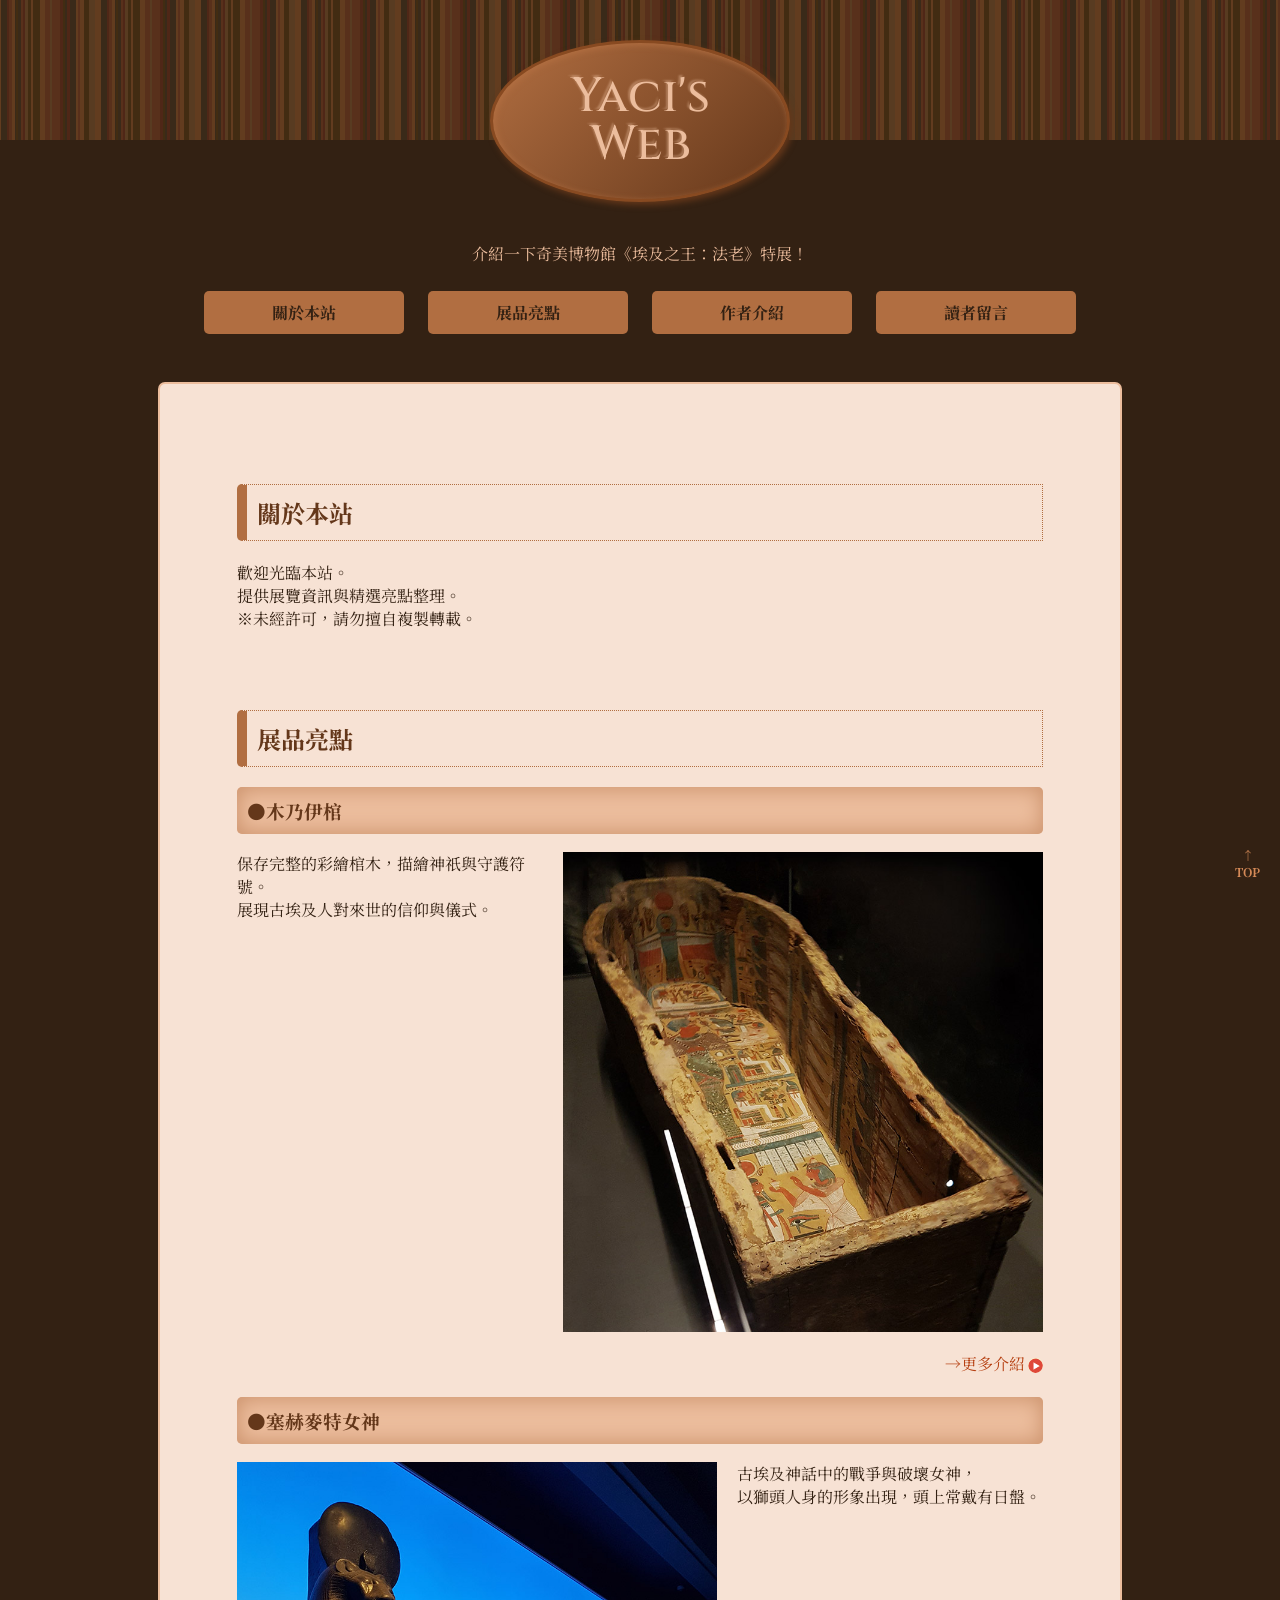
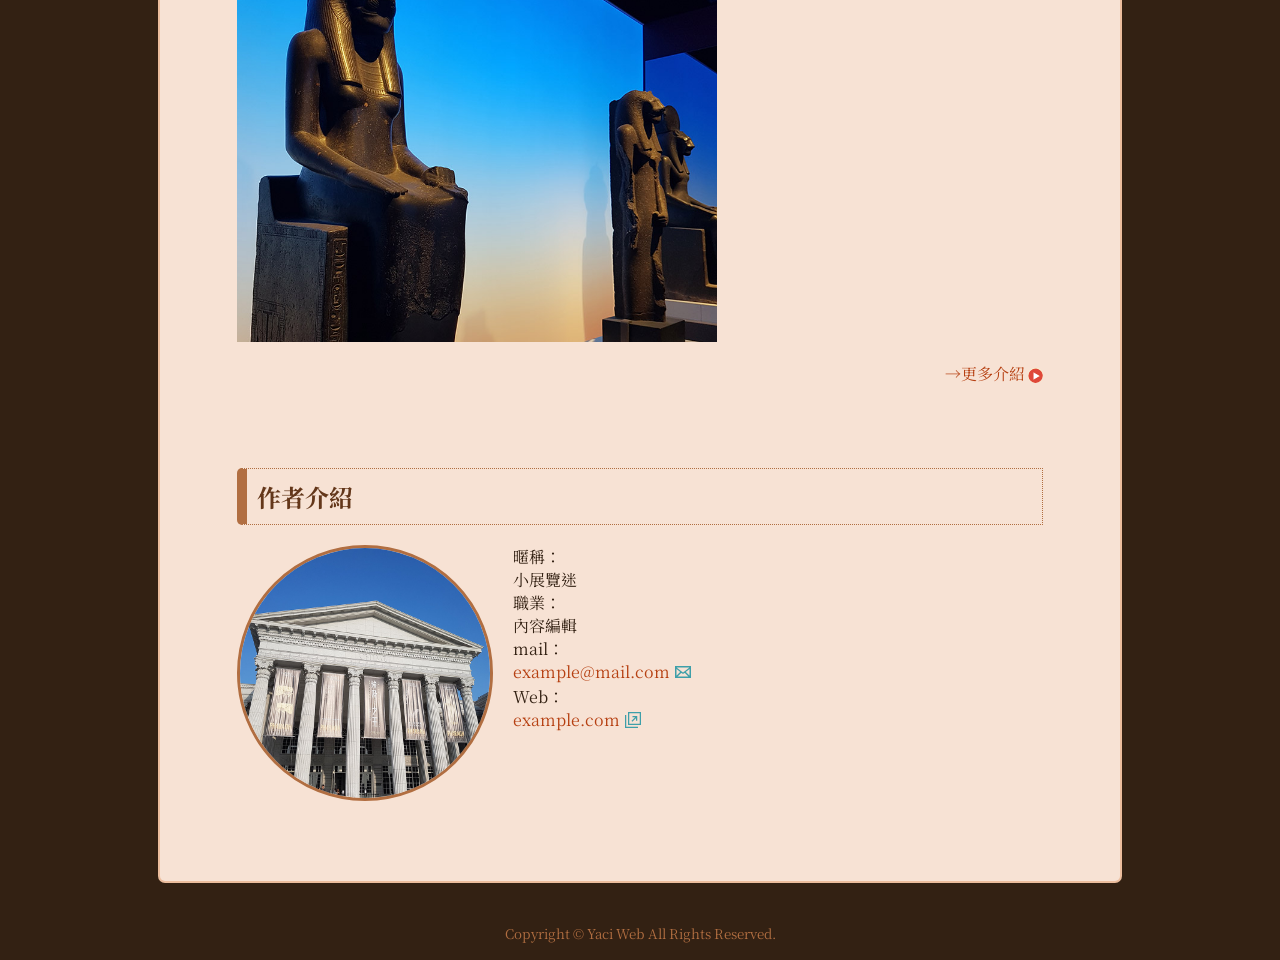
==== index.html @ 32d06dc4 "feat:建立網站" ====
<!DOCTYPE html>
<html lang="zh">

<head>
  <meta charset="UTF-8">
  <meta name="viewport" content="width=device-width, initial-scale=1.0">
  <title>Yaci's Web</title>
  <link rel="stylesheet" href="./css/style.css">
</head>

<body>
  <main>
    <header>
      <h1>Yaci's Web</h1>
      <p>介紹一下奇美博物館《埃及之王：法老》特展！</p>
    </header>
    <nav>
      <a href="#" class="top">↑<br>TOP</a>
      <ul class="menu">
        <li><a href="index.html#intro">關於本站</a></li>
        <li><a href="index.html#exhibits">展品亮點</a></li>
        <li><a href="index.html#about">作者介紹</a></li>
        <li><a href="table.html">讀者留言</a></li>
      </ul>
    </nav>
    <div class="content">
      <section id="intro">
        <h2>關於本站</h2>
        <p> 歡迎光臨本站。<br> 提供展覽資訊與精選亮點整理。<br> ※未經許可，請勿擅自複製轉載。 </p>
      </section>
      <section id="exhibits">
        <h2>展品亮點</h2>
        <section>
          <h3>●木乃伊棺</h3>
          <img src="./images/img1.jpg" alt="" width="480" height="360" class="imgR">
          <p>保存完整的彩繪棺木，描繪神祇與守護符號。<br> 展現古埃及人對來世的信仰與儀式。</p>
          <p class="clear more"><a href="./con1.html">→更多介紹</a></p>
        </section>
        <section>
          <h3>●塞赫麥特女神</h3><img src="./images/img2.jpg" alt="" width="480" height="360" class="imgL">
          <p> 古埃及神話中的戰爭與破壞女神，<br> 以獅頭人身的形象出現，頭上常戴有日盤。 </p>
          <p class="clear more"><a href="./con2.html">→更多介紹</a></p>
        </section>
      </section>
      <section id="about" class="clearfix">
        <h2>作者介紹</h2> <img src="./images/about.jpg" alt="about" width="250" class="imgL imgRad">
        <dl>
          <dt class="m">暱稱：</dt>
          <dd>小展覽迷</dd>
          <dt>職業：</dt>
          <dd>內容編輯</dd>
          <dt>mail：</dt>
          <dd><a href="mailto:example@mail.com">example@mail.com</a></dd>
          <dt>Web：</dt>
          <dd><a href="https://example.com" target="_blank">example.com</a></dd>
        </dl>
      </section>
    </div>
    <footer>
      <p><small>Copyright © Yaci Web All Rights Reserved.</small></p>
    </footer>
  </main>
</body>

</html>
---- css/style.css ----
@charset "utf-8";
@import url('https://fonts.googleapis.com/css2?family=Cinzel:wght@400..900&family=Noto+Serif+TC:wght@200..900&display=swap');

/*視窗背景色設定*/
body {
    background: #332113 url(../images/bg.png) repeat-x;
    color: #ecbd9d;
    font-family: "Noto Serif TC", serif;
    /* background-color: #fbf9cc;
    background-image: url(../images/bg.png);
    background-repeat: repeat-x; */
    /* 背景中間偏移使用calc()函數，四值語法不允許center + 20px */
    /* background-position: calc(50% + 10vw) top;
    background-position: top 50px right 50px; */
}

/*連結顏色設定*/
a {
    color: #b64012;
    text-decoration: none;
}
a:visited {
    color: #64371a;
}
a:hover {
    color: #b61212;
}
/* a:link {
    color: green;
    text-decoration: none;
}
a:visited {
    color: pink;
}
a:hover {
    color: orange;
}
a:active {
    color: brown;
} */
a,
input[type="button"],
input[type="submit"],
input[type="reset"] {
    transition: .2s ease-in-out;
    transition-property: transform background-color;
}
/*頁首,導覽,頁尾的共通設定*/
header,
.menu,
footer {
    text-align: center;
}
footer {
    color: #b16e41;
}

/*頁面標題設定*/
h1 {
    color: #ecbd9d;
    /* background-color: #b16e41; */
    background-image: linear-gradient(135deg, #b16e41, #64371a);
    font-family: "Cinzel", serif;
    font-weight: 500;
    font-size: 300%;
    line-height: 1em;
    width: 300px;
    padding: 30px;
    margin: 40px auto;
    border: 3px solid #884a21;
    border-radius: 50%;
    box-sizing: border-box;
    text-shadow: -2px -2px 2px rgba(236, 189, 157, .4);
    box-shadow: 3px 3px 6px #64371a, 2px 2px 6px #b16e41 inset;
}

/*導覽樣式設定*/
/* nav {
    position: sticky;
    top: 0px;
    background-color: #332113;
    width: 100%;
} */
.menu {
    width: 85%;
    margin: 0 auto;
    list-style-type: none;
    padding: 10px 0;
    /* display: flex;
    justify-content: center;
    flex-wrap: wrap;
    gap: 3%; */
}
.menu li {
    /* flex-grow: 1;
    max-width: 200px; */
    display: inline-block;
    width: 20%;
    max-width: 200px;
    margin: 0 10px;
}
.menu a {
    color: #332113;
    font-weight: bold;
    background-color: #b16e41;
    padding: 10px 5px;
    border-radius: 5px;
    display: block;
    transform: translate(0px, 0px);
}
.menu a:hover {
    color: #332113;
    background-color: #d48957;
    transform: translate(1px, 1px);
}
.menu a:visited {
    color: #332113;
}
.top {
    position: fixed;
    bottom: 20px;
    right: 20px;
    font-size: 12px;
    text-align: center;
    font-weight: bold;
    /* background: #884a21;
    width: 40px;
    height: 40px;
    border-radius: 50%; */
}
.top:link,
.top:visited {
    color: #d48957;
}
.top:hover {
    color: #f7e2d4;
}
/*內容區塊邊框設定*/
.content {
    color: #332113;
    background-color: #f7e2d4;
    /*圓角內垂直*/
    /* border: 2px solid #cc936d; */
    /*圓角內圓弧*/
    box-shadow: 0 0 0 2px #ecbd9d;
    border-radius: 5px;
    padding: 80px 6vw;
    margin: 40px auto;
    width: 85%;
    max-width: 960px;
    box-sizing: border-box;
}

/*次標題設定*/
h2 {
    color: #64371a;
    border: 1px dotted #b16e41;
    border-left: 10px solid #b16e41;
    padding: 10px;
    border-radius: 5px 0 0 5px;
}

/*小標題設定*/
h3 {
    color: #64371a;
    background-color: #ecbd9d;
    padding: 10px;
    border-radius: 5px;
    box-shadow: 0 0 20px 2px #cc936d inset;
}
h4 {
    font-size: 1.125em;
}
/*文繞圖設定*/
img {
    max-width: 100%;
    height: auto;
}
.imgL {
    float: left;
    margin-right: 20px;
}
.imgR {
    float: right;
    margin-left: 20px;
}
.clear {
    clear: both;
}
.clearfix::after {
    content: "";
    display: block;
    clear: both;
}
/*內頁設定*/
.list {
    margin-bottom: 30px;
}
.list li+li {
    margin-top: 10px;
}
/*「更多介紹」連結設定*/
.more,
.back {
    text-align: right;
    padding-top: 20px;
}
.more a::after {
    content: url(../images/ico_arrow.png);
    margin-left: 3px;
    vertical-align: middle;
}
.back a::before {
    content: url(../images/ico_arrow2.png);
    margin-right: 3px;
    vertical-align: middle;
}
/*連結圖示設定*/
a[href^="mailto:"]::after {
    content: url(../images/ico_mail.png);
    margin-left: 5px;
    vertical-align: middle;
}
a[href*="example.com"]::after {
    content: url(../images/ico_blank.png);
    margin-left: 5px;
    vertical-align: middle;
}

/*圓形圖片設定*/
.imgRad {
    border-radius: 50%;
    border: 3px solid #b16e41;
}

/*區塊間分隔*/
/* section+section {
    margin-top: 80px;
}
section section {
    margin-top: 0;
} */
div.content>section~section {
    margin-top: 80px;
}

/*表格設定*/
table {
    width: 100%;
    border: 2px solid #b16e41;
    margin-bottom: 30px;
    /*合併邊框，共享重疊邊框*/
    border-collapse: collapse;
    /*合併邊框，邊框獨立*/
    /* border-spacing: 0px; */
}
table th,
table td {
    border: 1px solid #b16e41;
    padding: 10px 20px;
}
table th {
    width: 20%;
    min-width: 5em;
    background-color: #ecbd9d;
}
table caption {
    margin-bottom: 10px;
}

/*表單設定*/
table input[type="text"],
table input[type="email"],
table textarea {
    display: block;
    border: 1px solid #ecbd9d;
    background: #f7e2d4;
    padding: 10px;
    font-size: 1em;
    width: 100%;
    box-sizing: border-box;
}
table input[type="text"]:focus,
table input[type="email"]:focus,
table textarea:focus {
    background: #fff;
    border-radius: 5px;
    /*移除預設輪廓*/
    outline: none;
}
/*按鈕設定*/
.btns {
    text-align: center;
}
.btns input {
    width: 200px;
    color: #f7e2d4;
    background-color: #b16e41;
    border: none;
    padding: 10px;
    border-radius: 10px;
    font-size: 1em;
    margin: 0 10px;
    cursor: pointer;
}
.btns input:hover {
    background-color: #d48957;
}
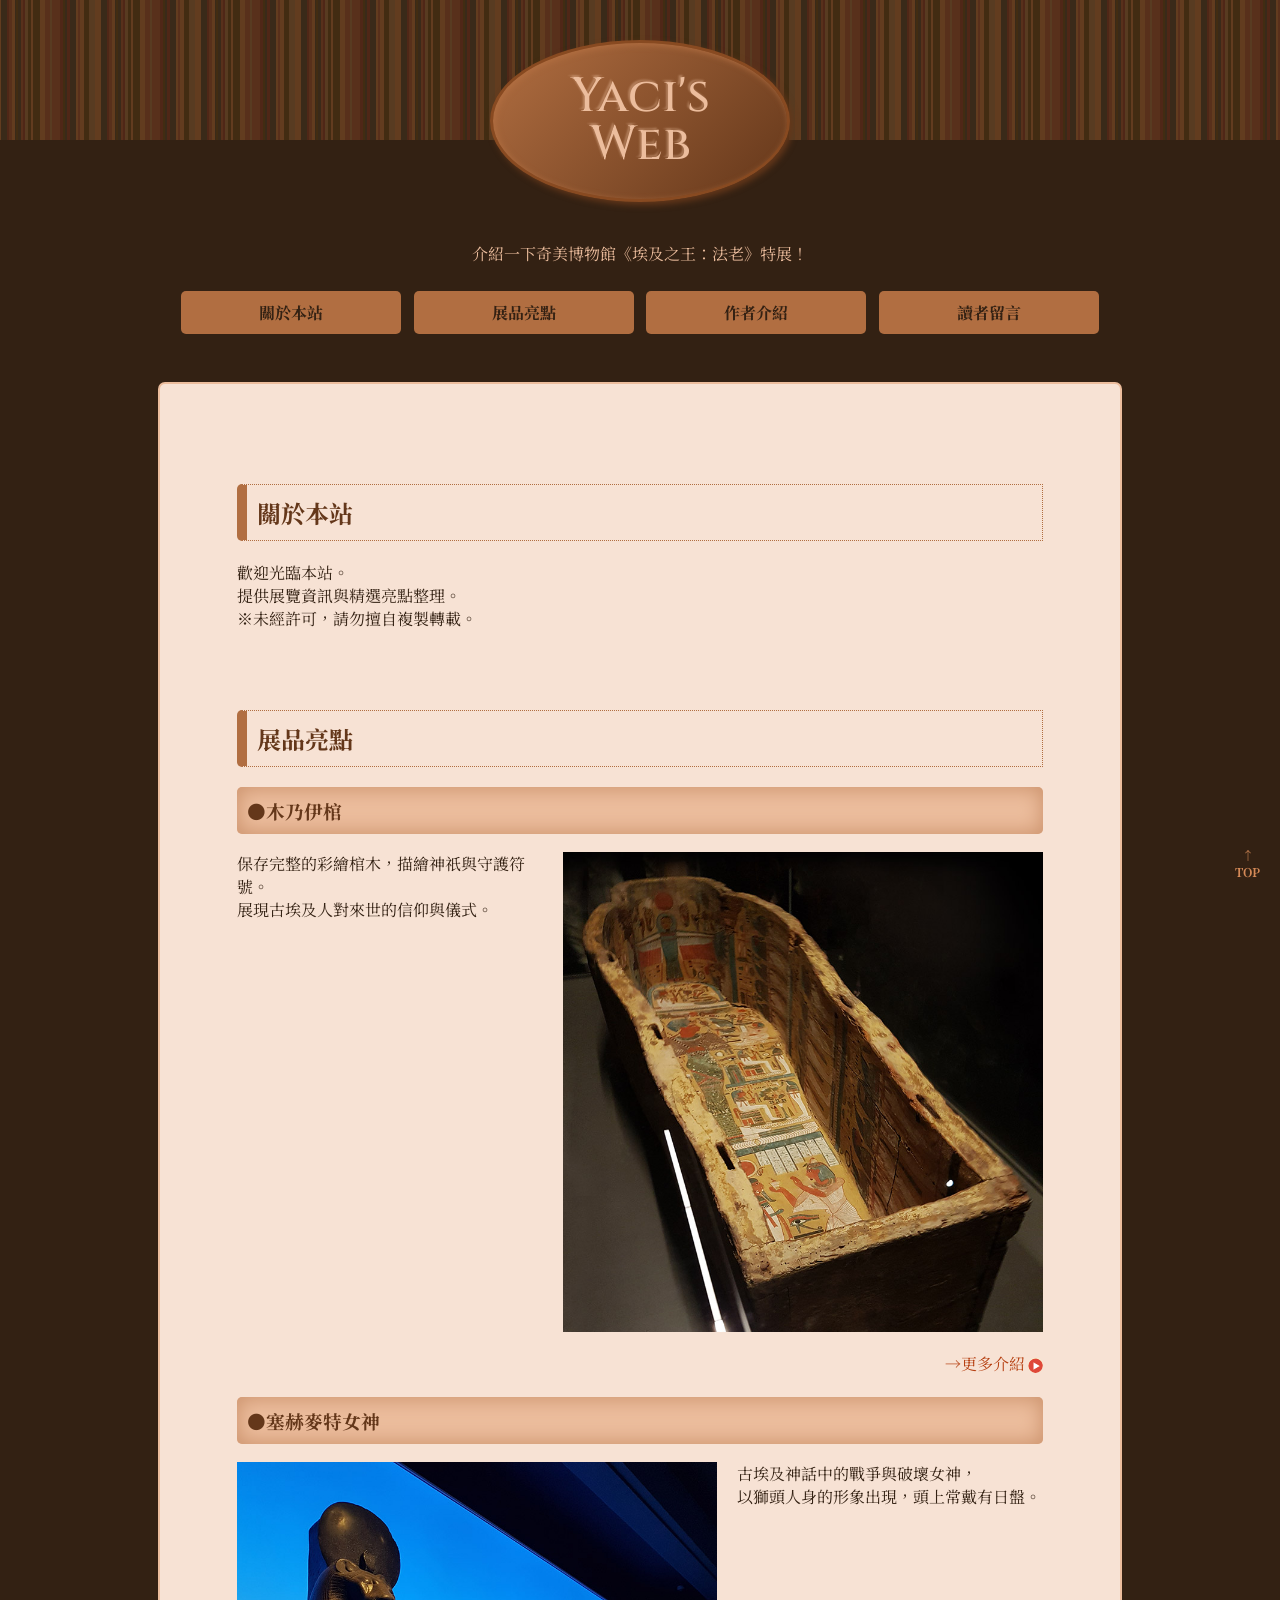
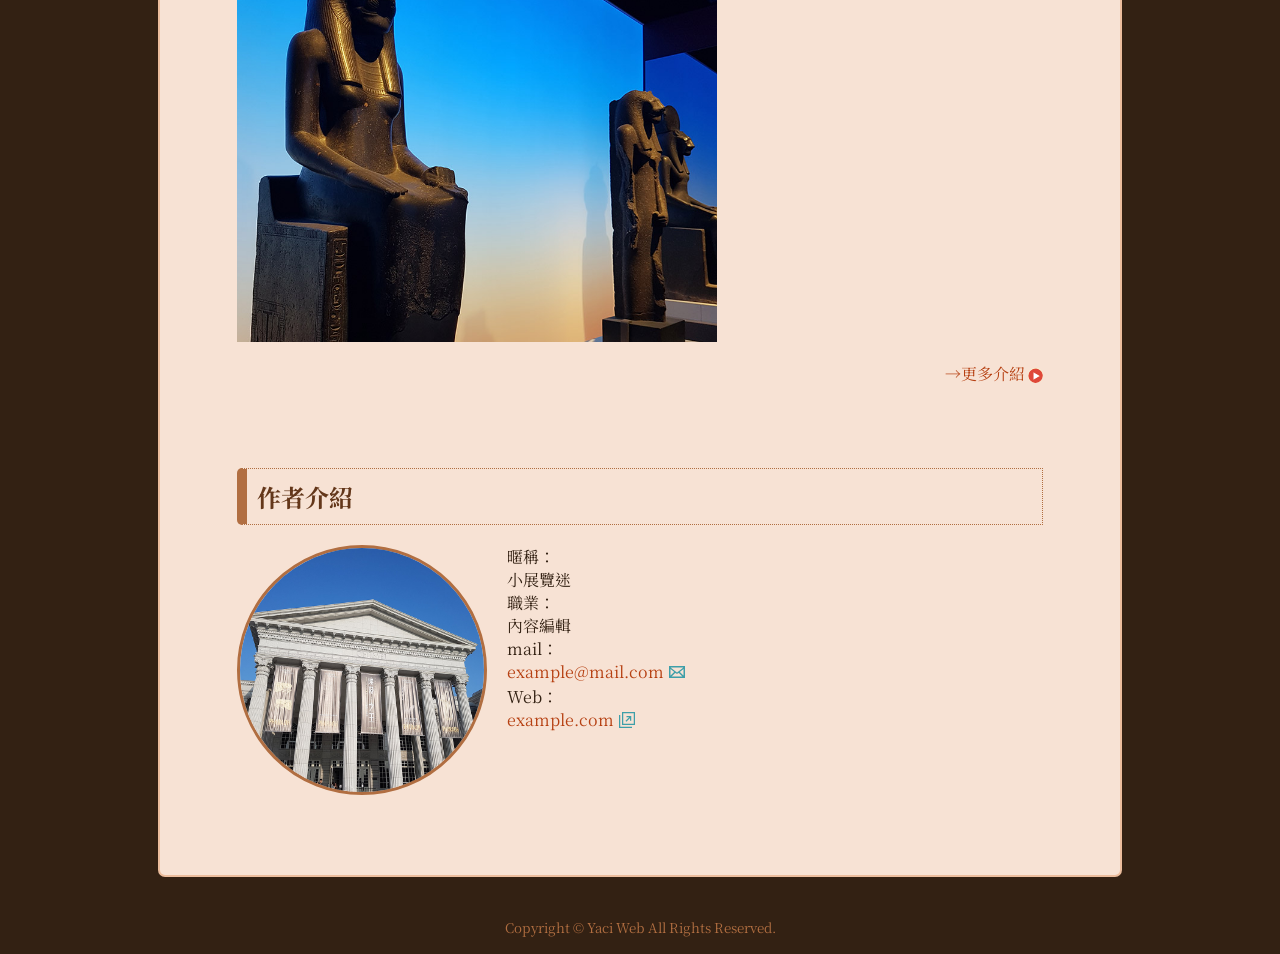
==== commit 346cd773: "feat:AI改為rwd網頁" ====
--- a/index.html
+++ b/index.html
@@ -4,7 +4,7 @@
 <head>
   <meta charset="UTF-8">
   <meta name="viewport" content="width=device-width, initial-scale=1.0">
-  <title>Yaci's Web</title>
+  <title>Yaci's Web｜奇美博物館</title>
   <link rel="stylesheet" href="./css/style.css">
 </head>
 
@@ -16,6 +16,8 @@
     </header>
     <nav>
       <a href="#" class="top">↑<br>TOP</a>
+      <input type="checkbox" id="nav-toggle" class="nav-toggle">
+      <label for="nav-toggle" class="nav-button" aria-label="顯示選單">MENU</label>
       <ul class="menu">
         <li><a href="index.html#intro">關於本站</a></li>
         <li><a href="index.html#exhibits">展品亮點</a></li>
--- a/css/style.css
+++ b/css/style.css
@@ -6,12 +6,18 @@
     background: #332113 url(../images/bg.png) repeat-x;
     color: #ecbd9d;
     font-family: "Noto Serif TC", serif;
+    box-sizing: border-box;
     /* background-color: #fbf9cc;
     background-image: url(../images/bg.png);
     background-repeat: repeat-x; */
     /* 背景中間偏移使用calc()函數，四值語法不允許center + 20px */
     /* background-position: calc(50% + 10vw) top;
     background-position: top 50px right 50px; */
+}
+*,
+*::before,
+*::after {
+    box-sizing: inherit;
 }
 
 /*連結顏色設定*/
@@ -75,35 +81,56 @@
 }
 
 /*導覽樣式設定*/
+nav {
+    position: relative;
+}
 /* nav {
     position: sticky;
     top: 0px;
     background-color: #332113;
     width: 100%;
 } */
+.nav-toggle {
+    position: absolute;
+    opacity: 0;
+    width: 0;
+    height: 0;
+    pointer-events: none;
+}
+.nav-button {
+    display: none;
+    font-weight: bold;
+    color: #332113;
+    background-color: #b16e41;
+    border: none;
+    border-radius: 5px;
+    padding: 10px 14px;
+    cursor: pointer;
+    margin: 0 auto 0.75rem;
+}
+.nav-button:hover {
+    background-color: #d48957;
+}
 .menu {
-    width: 85%;
+    width: auto;
     margin: 0 auto;
     list-style-type: none;
     padding: 10px 0;
-    /* display: flex;
+    display: flex;
     justify-content: center;
     flex-wrap: wrap;
-    gap: 3%; */
+    gap: 0.8rem;
 }
 .menu li {
-    /* flex-grow: 1;
-    max-width: 200px; */
-    display: inline-block;
-    width: 20%;
-    max-width: 200px;
-    margin: 0 10px;
+    flex: 1 1 160px;
+    max-width: 220px;
+    margin: 0;
 }
 .menu a {
     color: #332113;
     font-weight: bold;
     background-color: #b16e41;
-    padding: 10px 5px;
+    padding: 10px 8px;
     border-radius: 5px;
     display: block;
     transform: translate(0px, 0px);
@@ -305,4 +332,159 @@
 }
 .btns input:hover {
     background-color: #d48957;
+}
+
+/* RWD 響應式調整 */
+@media (max-width: 900px) {
+    h1 {
+        width: auto;
+        max-width: 90%;
+        padding: 24px 18px;
+        font-size: 260%;
+    }
+    .content {
+        width: min(95%, 960px);
+        padding: 60px 5vw;
+    }
+    .menu li {
+        flex: 1 1 180px;
+        max-width: 240px;
+    }
+    .imgL,
+    .imgR {
+        float: none;
+        display: block;
+        margin: 0 auto 1rem;
+        width: 100%;
+        max-width: 560px;
+    }
+    .more,
+    .back {
+        text-align: center;
+    }
+    dl {
+        display: flex;
+        flex-wrap: wrap;
+        gap: 0.5rem 1rem;
+    }
+    dl dt,
+    dl dd {
+        width: auto;
+        margin: 0;
+    }
+    dl dt {
+        flex: 0 0 110px;
+    }
+    dl dd {
+        flex: 1 1 220px;
+    }
+}
+
+@media (max-width: 640px) {
+    body {
+        font-size: 95%;
+    }
+    h1 {
+        font-size: 220%;
+        margin: 24px auto;
+        padding: 20px 16px;
+    }
+    .content {
+        width: min(98%, 960px);
+        padding: 40px 4vw;
+    }
+    .nav-button {
+        display: inline-flex;
+    }
+    .menu {
+        display: none;
+        width: 100%;
+        gap: 0.5rem;
+        flex-direction: column;
+        align-items: stretch;
+        padding: 0;
+    }
+    .nav-toggle:checked+.nav-button+.menu {
+        display: flex;
+    }
+    .menu li {
+        flex: 1 1 100%;
+        max-width: none;
+    }
+    .menu a {
+        padding: 12px 10px;
+    }
+    .imgL,
+    .imgR {
+        max-width: 100%;
+        margin: 0 auto 1rem;
+    }
+    section h3 {
+        font-size: 1.1rem;
+    }
+    .more,
+    .back {
+        text-align: left;
+        padding-top: 10px;
+    }
+    dl {
+        display: block;
+    }
+    dl dt,
+    dl dd {
+        width: 100%;
+    }
+    dl dt {
+        margin-top: 1rem;
+    }
+    table,
+    table th,
+    table td {
+        display: block;
+        width: 100%;
+    }
+    table {
+        border-collapse: separate;
+        border-spacing: 0 0.75rem;
+    }
+    table th {
+        display: block;
+        width: 100%;
+        padding: 10px 0;
+        background-color: #ecbd9d;
+        border: 1px solid #b16e41;
+        text-align: left;
+    }
+    table td {
+        display: block;
+        width: 100%;
+        border: 1px solid #b16e41;
+        border-top: none;
+        padding: 10px 0 1rem;
+        background-color: #fff;
+    }
+    table caption {
+        text-align: left;
+    }
+    table input[type="text"],
+    table input[type="email"],
+    table textarea,
+    table select {
+        width: 100%;
+    }
+    .btns {
+        display: flex;
+        flex-direction: column;
+        gap: 0.75rem;
+        align-items: center;
+    }
+    .btns input {
+        width: 100%;
+        max-width: 280px;
+        margin: 0;
+    }
+    .top {
+        right: 12px;
+        bottom: 12px;
+    }
 }
